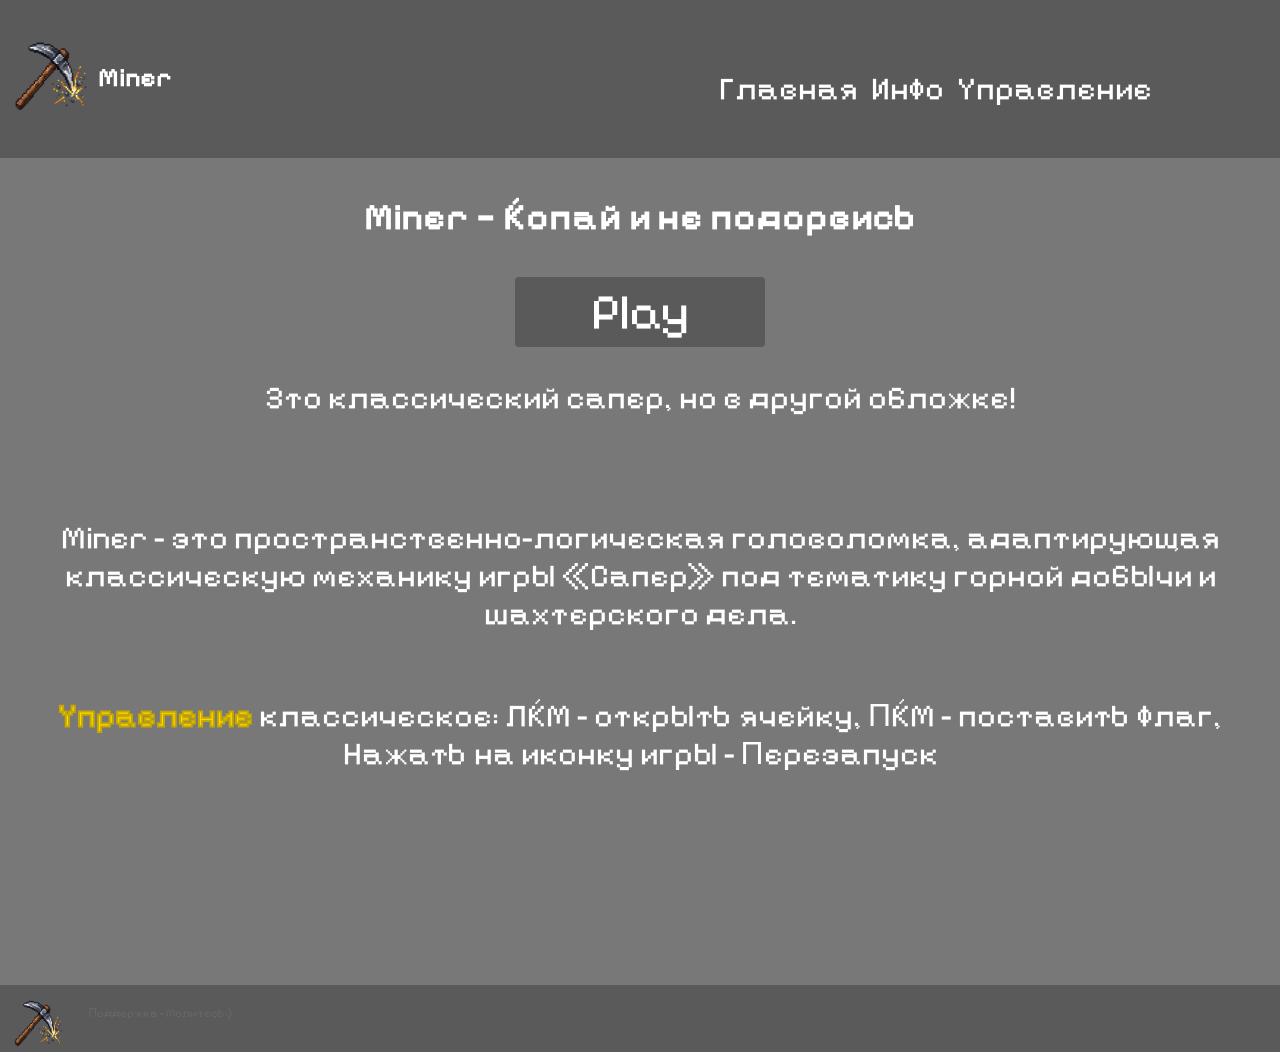
==== index.html @ 9d2128cf "Add files via upload" ====
<!DOCTYPE html>
<html lang="en">
    <head>
        <meta charset="UTF-8">
        <meta name="viewport" content="width=device-width, initial-scale=1.0">
        <link rel="stylesheet" href="style.css">
        <link rel="icon" href="img/logo.png" type="image/x-icon">
        <title>Miner</title>
    </head>

    <body>
        <header>
            <div class="left">
                <img src="img/logo.png" alt="">
                <h5>Miner</h5>
            </div>


            <div class="right">
                <a href="">Главная</a>
                <a href="">Инфо</a>
                <a href="">Управление</a>
            </div>
        </header>

        
        <main>
            <div class="main">
                <h3>Miner — Копай и не подорвись</h3>
                <button onclick="window.location.href='Miner_game.html'">Play</button>
                <p>Это классический сапер, но в другой обложке!</p>
            </div>

            <div class="info">
                <img src="" alt="">
                <img src="" alt="">
                <img src="" alt="">
                <img src="" alt="">

                <p>Miner - это пространственно-логическая головоломка, адаптирующая классическую механику игры «Сапер» под тематику горной добычи и шахтерского дела.</p>
            </div>

            <div class="control">
                <p><span>Управление</span> классическое: ЛКМ - открыть ячейку, ПКМ - поставить флаг, Нажать на иконку игры - Перезапуск</p>
            </div>

        </main>
        
        
        <footer>
            <img src="img/logo.png" alt="">
            <p>Поддержка - Молитесь:)</p>
        </footer>
    </body>



</html>
---- style.css ----
@import url('https://fonts.googleapis.com/css2?family=Pixelify+Sans:wght@400..700&display=swap');

body {
    font-family: "Pixelify Sans", sans-serif;
    font-optical-sizing: auto;
    font-weight: weight;
    font-style: normal;
    width: 100%;
    height: 100%;
    margin: 0;
    padding: 0;
    color: white;
    font-size: 2em;
    overflow: hidden;

    background-color: #787878;
}

header {
    width: 100vw;
    height: auto;
    background-color: #5a5a5a;
}

header img {
    position: relative;
    top: 20px;
    width: 75px;
    height: 75px;
}

.left {
    width: 40vw;
    display: flex;
    position: relative;
    left: 1vw;
    top: 2vh;
    gap: 10px;
}

header a {
    color: white;
    text-decoration: none;
}

.right {
    width: 100vw;
    display: flex;
    justify-content: end;
    gap: 1vw;
    position: relative;
    bottom: 5.5vh;
    right: 10vw;
}

main {
    display: flex;
    flex-direction: column;
    justify-content: center;
    position: relative;
    text-align: center;
    padding-left: 2vw;
    padding-right: 2vw;
}

footer {
    background-color: #5a5a5a;
    width: 100vw;
    position: relative;
    top: 20vh;
    height: 7.5vh;
    display: flex;
}

footer img {
    width: 50px;
    height: 50px;
    position: relative;
    left: 1vw;
    top: 1.5vh;
}

footer p {
    position: relative;
    left: 3vw;
    top: 1vh;
    font-size: 12px;
    color: #676666;
}

button {
    font-family: "Pixelify Sans", sans-serif;
    border: #5a5a5a 2px solid;
    background-color: #5a5a5a;
    border-radius: 4px;
    width: 250px;
    height: 70px;
    color: white;
    font-size: 50px;
}

button:hover {
    border: #6b6b6b 2px solid;
    background-color: #787878;
    color: rgb(215, 215, 215);
    cursor: pointer
}

button:active {
    border: #525252 2px solid;
    background-color: #525252;
    color: #727171;
}

span {
    color: gold;
    -webkit-text-stroke: 2px rgb(197, 168, 1);
}
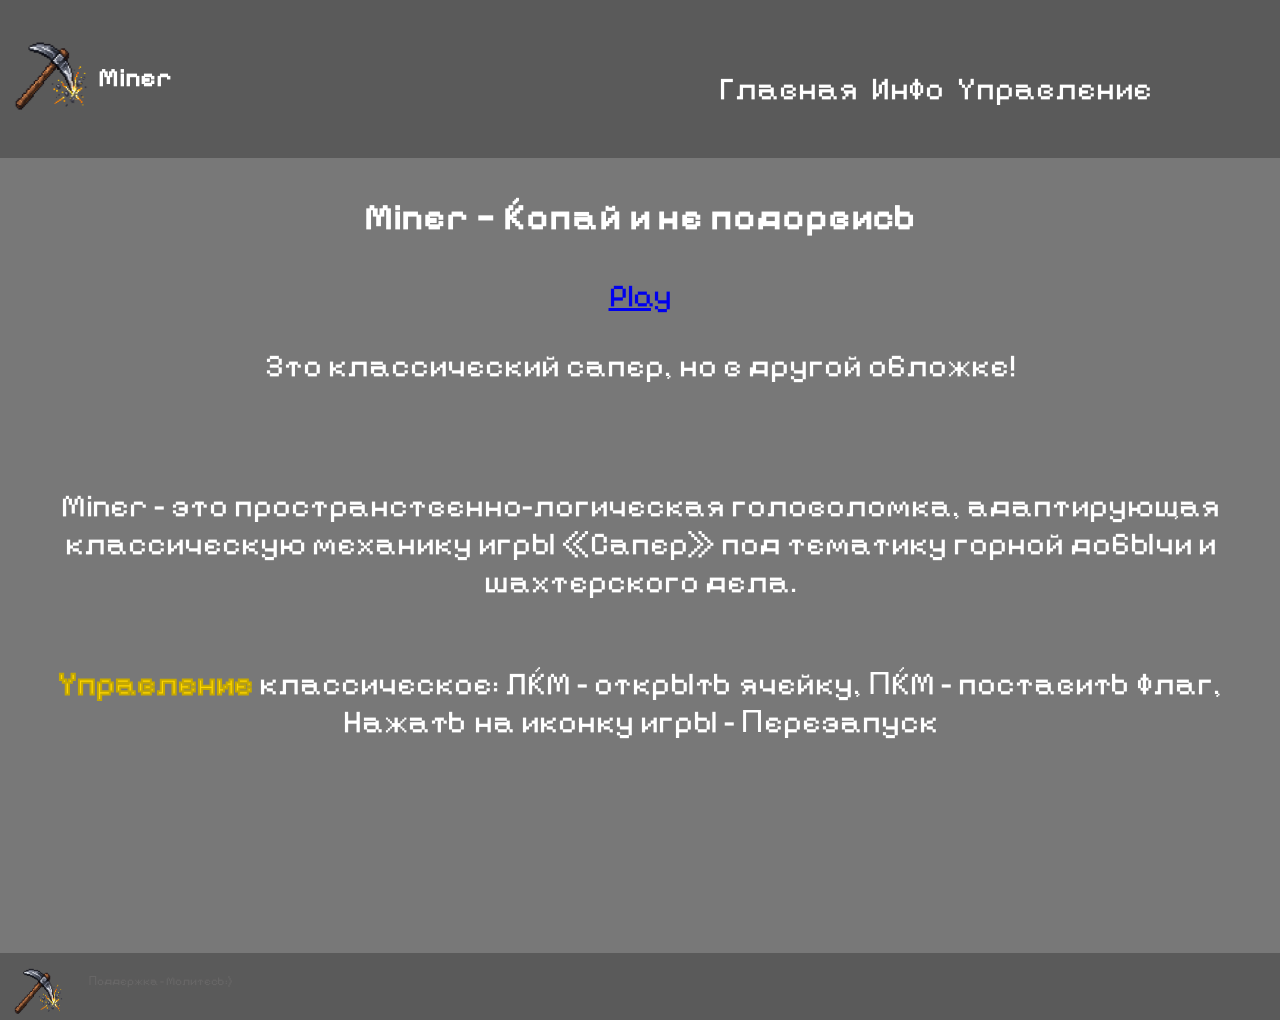
==== commit 6674ed5a: "Update index.html" ====
--- a/index.html
+++ b/index.html
@@ -27,7 +27,7 @@
         <main>
             <div class="main">
                 <h3>Miner — Копай и не подорвись</h3>
-                <button onclick="window.location.href='Miner_game.html'">Play</button>
+                <a href="miner-game.html">Play</a>
                 <p>Это классический сапер, но в другой обложке!</p>
             </div>
 
@@ -55,4 +55,4 @@
 
 
 
-</html>+</html>
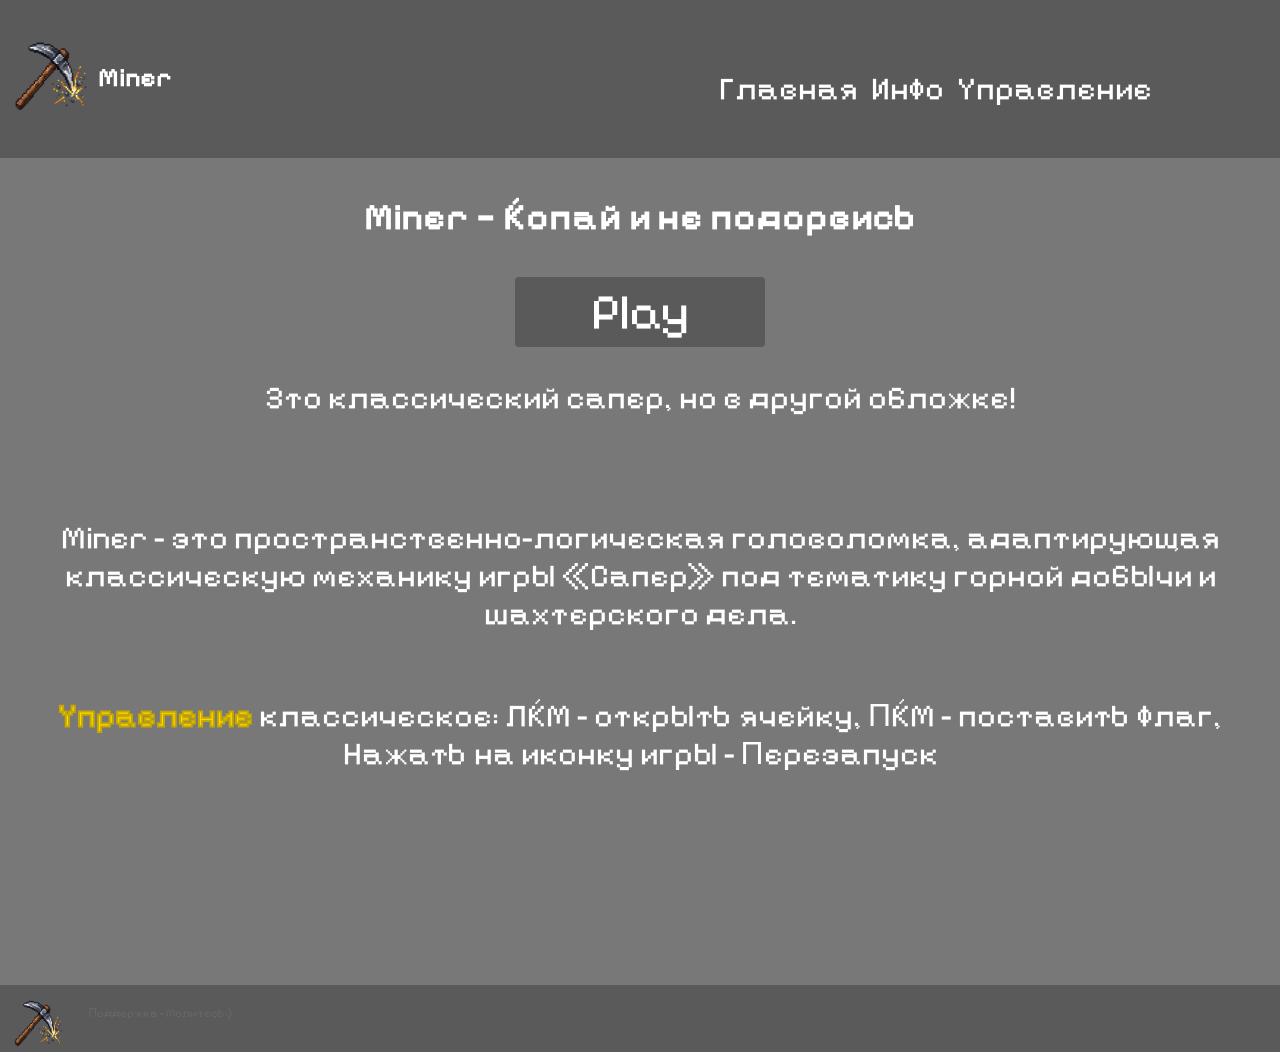
==== commit 3b4e56c8: "Update index.html" ====
--- a/index.html
+++ b/index.html
@@ -27,7 +27,7 @@
         <main>
             <div class="main">
                 <h3>Miner — Копай и не подорвись</h3>
-                <a href="miner-game.html">Play</a>
+                <button onclick="window.location.href='miner-game.html'">Play</button>
                 <p>Это классический сапер, но в другой обложке!</p>
             </div>
 
